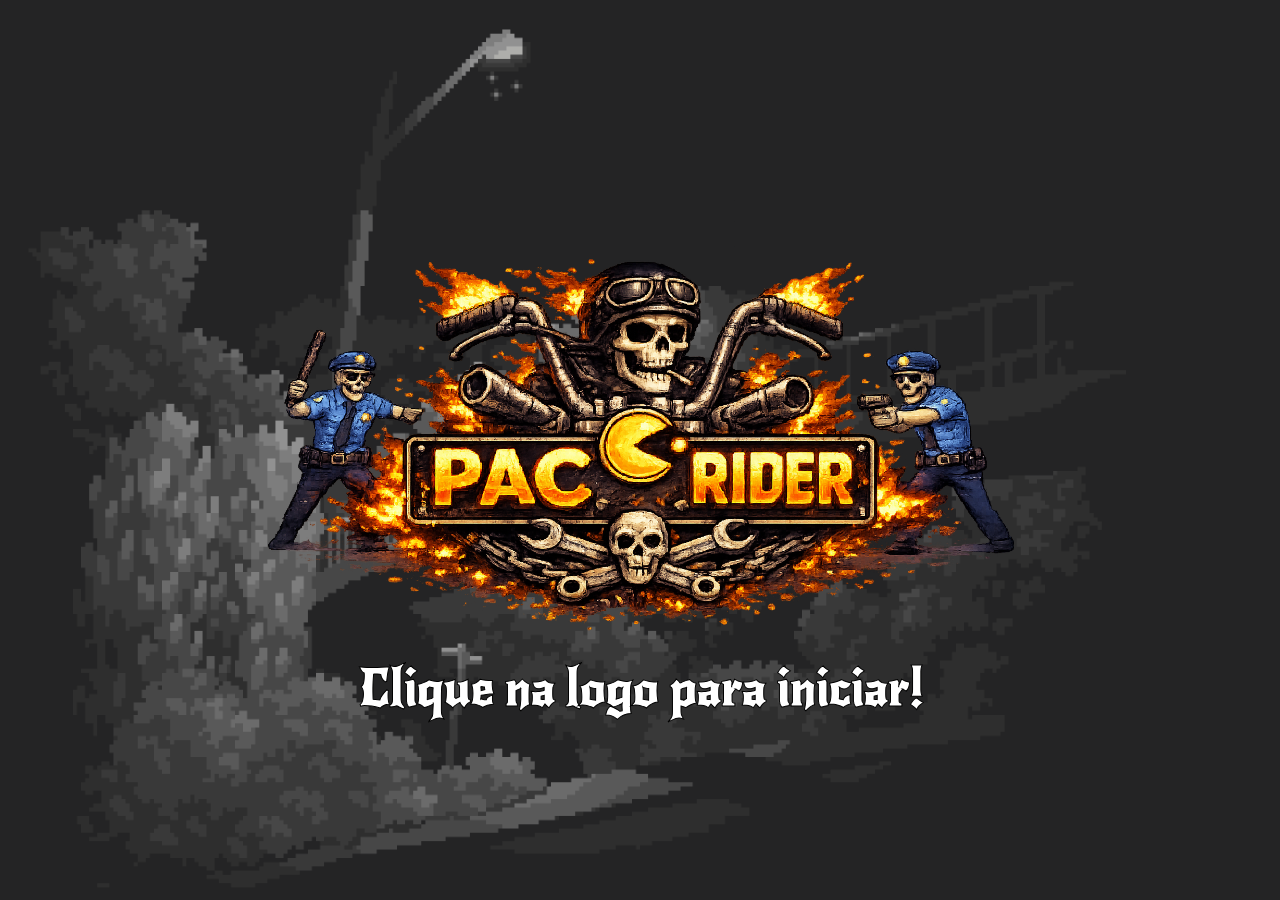
==== index.html @ 4519b50d "Feat: Primeira versão jogável Pac Rider." ====
<!DOCTYPE html>
<html lang="pt-br">
<head>
    <meta charset="UTF-8">
    <meta name="viewport" content="width=device-width, initial-scale=1.0">
    <link rel="stylesheet" href="css/estilo.css">
    <title>Início Pac Rider</title>
</head>
<body>
    <div id="homeScreen">
        <img class="wallpaperMenu" src="assets/video/baackground-game.gif" alt="Cidade escura">
        <button class="logoBtn">
            <img src="assets/img/logo-pac-rider.png" alt="logo pac rider">
        </button>
        <h2 class="textStart">Clique na logo para iniciar!</h2>
    </div>
    <div id="login">
        <div class="loginBox">
            <h2>Faça seu login</h2>
            <input type="text" id="usuario" placeholder="Nome de usuário">
            <input type="password" id="password" placeholder="Senha">
            <button class="btn btnLogin">Login</button>
            <button class="btn btnRegister">Cadastre-se</button>
            <button class="btn btnGuest">Jogar como convidado</button>
            <p id="message"></p>
        </div>
    </div>
    <div id="playGame">
        <div class="play">
            <img class="icon" src="assets/img/icon1-player.png" alt="ícone jogador">
            <p>teste-nome</p>
            <button><a href="game.html" target="_blank">Play</a></button>
        </div>
        <div class="rankingPlayers">
            <h2>Ranking Jogadores</h2>
            <div id="recordPlayer">
                <img src="assets/img/icon2-player.png" alt="icon jogador 2">
                <div class="info">    
                    <p class="nick">nick-name</p>
                    <p class="time">tempo:</p>
                </div>
            </div>
        </div>
    </div>
    <script src="js/pages/home.js"></script>
</body>
</html>
---- css/estilo.css ----
@import url('https://fonts.googleapis.com/css2?family=New+Rocker&display=swap');

* {
    margin: 0;
    padding: 0;
    box-sizing: border-box;
}

body {
    display: flex;
    justify-content: center;
    align-items: center;
    flex-direction: column;
    background-color: darkgrey;
    min-height: 100vh;
    font-family: "New Rocker", system-ui;
}


#homeScreen {
    width: 100%;
    height: 100vh;
    background-size: cover;
    background-position: center;
    display: flex;
    justify-content: center;
    align-items: center;
    position: relative;
}

.wallpaperMenu {
    position: absolute;
    width: 100%;
    height: 100%;
}

.logoBtn {
    position: absolute;
    background: none;
    border: none;
    cursor: pointer;
    width: auto;
    height: auto;
    transition: 0.5s;
}

.logoBtn:hover {
    transform: scale(1.05);
}

.moved {
    width: 200px;
    height: 200px;
    display: flex;
    top: 16px;
    left: 16px;
}

.textStart {
    position: absolute;
    bottom: 20%;
    font-size: 50px;
    color: white;
    -webkit-text-stroke: 1px black;
}

.logoBtn img {
    width: 800px;
    max-width: 1000px;
    height: auto;
}

button {
    font-family: "New Rocker", system-ui;
}

#login {
    position: absolute;
    width: 100%;
    height: 100vh;
    display: flex;
    justify-content: center;
    align-items: center;
    display: none;
}

.loginBox{
    background: #4f4f4f;
    background: linear-gradient(1deg,rgba(79, 79, 79, 1) 0%, rgba(189, 179, 179, 1) 100%);
    border-radius: 10px;
    padding: 40px;
    width: 400px;
    border-radius: 10px;
    text-align: center;
    box-shadow: 8px 10px rgba(0, 0, 0, 0.5);
}

.loginBox img {
    width: 200px;
}

.loginBox h2 {
    color: orange;
    font-size: 40px;
    margin-bottom: 24px;
    -webkit-text-stroke: 1px black;
}

.loginBox input {
    width: 100%;
    padding: 16px;
    margin: 8px 0;
    background: #111;
    border-radius: 8px;
    color: orange;
    font-size: 16px;
    border: none;
}

#message {
    color: orange;
    font-size: 24px;
    -webkit-text-stroke: 1px black;
}

.btn{
    width: 100%;
    padding: 16px;
    margin-top: 8px;
    background: black;
    color: #dadada;
    border: none;
    cursor: pointer;
    transition: 0.2s;
    border-radius: 8px;
}

.btn:hover {
    background: orange;
    color: #4f4f4f;
    transform: scale(1.05);
}

.icon {
    width: 50px;
}

#playGame {
    width: 800px;
    height: auto;
    position: absolute;
    display: flex;
    display: none;
}

.play {
    width: 400px;
    height: 400px;
    margin: 8px;
    border-radius: 10px;
    display: flex;
    flex-direction: column;
    align-items: center;
    justify-content: center;
    gap: 16px;
    background: linear-gradient(1deg,rgba(79, 79, 79, 1) 0%, rgba(189, 179, 179, 1) 100%);
    box-shadow: 8px 10px rgba(0, 0, 0, 0.5);
}

.play .icon {
    width: 100px;
    margin: 8px;

}

.play p {
    font-size: 48px;
}

.play button {
    background: orange;
    border: none;
    border-radius: 5px;
    width: 100px;
    height: 50px;
    cursor: pointer;
    box-shadow: 2px 2px rgba(0, 0, 0, 0.5);
}

.play button:hover {
    background: #4f4f4f;
    color: orange;
    box-shadow: 2px 2px rgb(247, 160, 0, 0.5);
}

.play button a {
    text-decoration: none;
    color: #4f4f4f;
}

.play button a:hover {
    color: orange;
}

.rankingPlayers {
    width: 400px;
    height: 400px;
    margin: 8px;
    border-radius: 10px;
    display: flex;
    flex-direction: column;
    padding: 8px;
    background: linear-gradient(1deg,rgba(79, 79, 79, 1) 0%, rgba(189, 179, 179, 1) 100%);
    box-shadow: 8px 10px rgba(0, 0, 0, 0.5);
}

.rankingPlayers h2 {
    font-size: 40px;
    align-self: center;
}

#recordPlayer {
    display: flex;
    align-items: center;
    gap: 8px;
    margin-top: 24px;
    border-radius: 10px;
    background: linear-gradient(93deg,rgba(255, 165, 1, 1) 0%, rgba(159, 150, 150, 1) 100%);
}

#recordPlayer img {
    width: 80px;
}

.info {
    display: flex;
    gap: 8px;
    font-size: 24px;
}

.nick {
    color: #4f4f4f;
}

#gameArea {
    display: flex;
    flex-direction: row;
    background: gray;
    background-image: url(../assets/img/Paisagem\ urbana\ dos\ anos\ 80.png);
    background-size: cover;
    background-position: center;   
    background-repeat: no-repeat;  
    height: 100vh;                 
    margin: 0;
}

#game {
    width: 1600px;
    height: 900px;
    background: red;
    background-image: url(../assets/img/street2.png);
    display: flex;
    flex-wrap: wrap;
    position: relative;
}

#sideBar {
    width: 100px;
    height: 900px;
    background-image: url(../assets/img/Pilha\ de\ ossos\ humanos\ detalhada.png);
}

#sideBar img {
    width: 100px;
    margin-top: 50px;
}

#sideBar p {
    text-align: center;
    font-size: 30px;
    color: white;
}
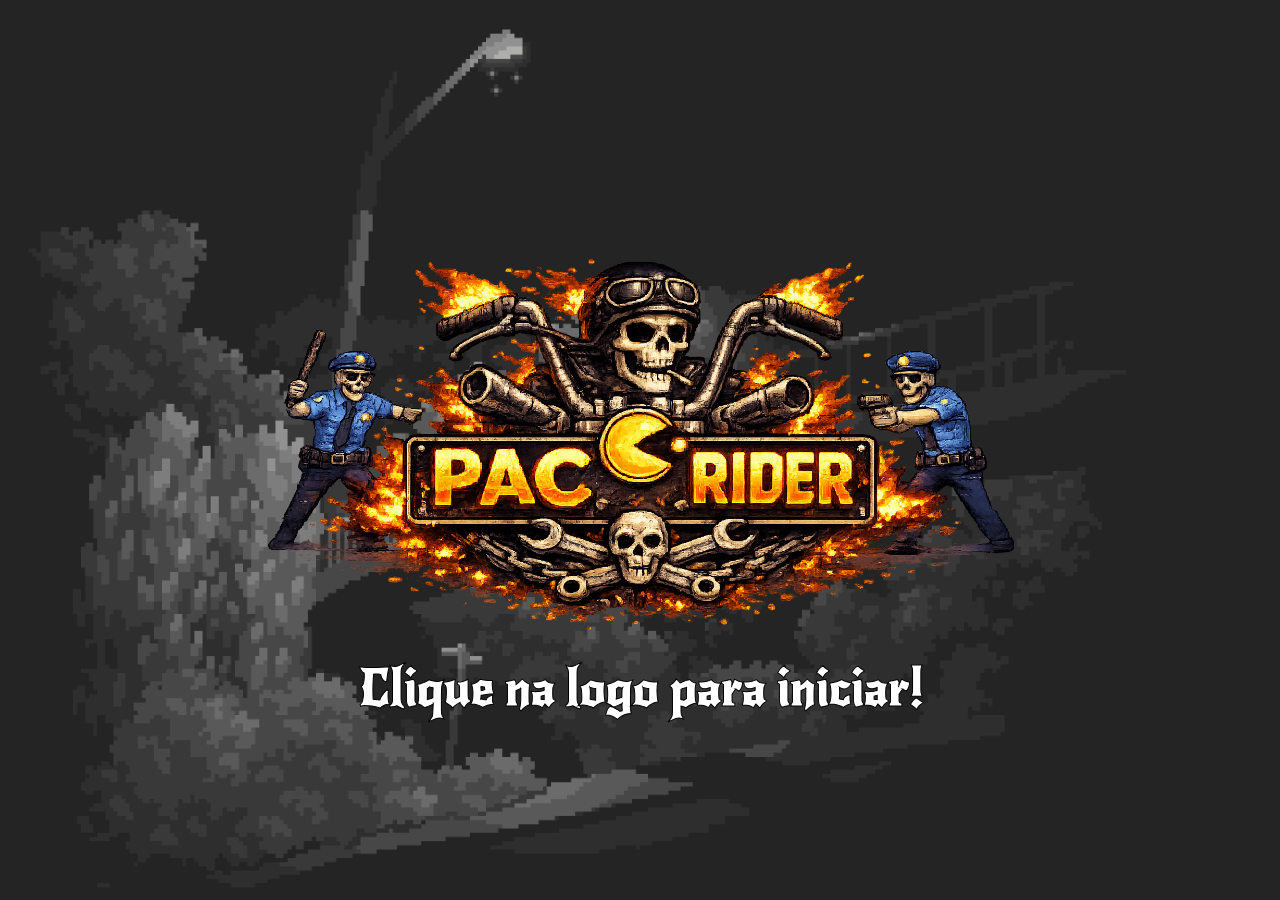
==== commit 8bd4d5b7: "Feat: Versão 1.0 game completo" ====
--- a/index.html
+++ b/index.html
@@ -14,34 +14,69 @@
         </button>
         <h2 class="textStart">Clique na logo para iniciar!</h2>
     </div>
+
     <div id="login">
         <div class="loginBox">
-            <h2>Faça seu login</h2>
-            <input type="text" id="usuario" placeholder="Nome de usuário">
-            <input type="password" id="password" placeholder="Senha">
-            <button class="btn btnLogin">Login</button>
-            <button class="btn btnRegister">Cadastre-se</button>
-            <button class="btn btnGuest">Jogar como convidado</button>
+            <div class="loginHeader">
+                <img src="assets/img/logo-pac-rider.png" alt="logo pac rider" class="loginLogo">
+                <p class="loginSubtitle">Entre e seja o mais rápido do MC <p>
+            </div>
+
+            <div class="tabRow">
+                <button class="tabBtn active" id="tabLoginBtn">Login</button>
+                <button class="tabBtn" id="tabRegisterBtn">Cadastre-se</button>
+            </div>
+
+            <div id="loginFields">
+                <div class="inputField">
+                    <span class="inputIcon"></span>
+                    <input type="text" id="usuarioLogin" placeholder="Nome de usuário">
+                </div>
+                <div class="inputField">
+                    <span class="inputIcon"></span>
+                    <input type="password" id="passwordLogin" placeholder="Senha">
+                </div>
+                <button class="btn btnLogin">Entrar</button>
+            </div>
+
+            <div id="registerFields" style="display: none;">
+                <div class="inputField">
+                    <span class="inputIcon"></span>
+                    <input type="text" id="usuarioRegister" placeholder="Escolha um nome de usuário">
+                </div>
+                <div class="inputField">
+                    <span class="inputIcon"></span>
+                    <input type="password" id="passwordRegister" placeholder="Crie uma senha">
+                </div>
+                <button class="btn btnRegister">Criar conta</button>
+            </div>
+
+            <div class="divider">
+                <hr><span>ou</span><hr>
+            </div>
+
+            <button class="btn btnGuest">&nbsp; Jogar como convidado</button>
+
             <p id="message"></p>
         </div>
     </div>
+
     <div id="playGame">
         <div class="play">
             <img class="icon" src="assets/img/icon1-player.png" alt="ícone jogador">
-            <p>teste-nome</p>
-            <button><a href="game.html" target="_blank">Play</a></button>
+            <p class="playerName" id="displayName">Jogador</p>
+            <p class="playSubtitle">Pronto para andar?</p>
+            <a class="btnPlay" href="game.html">Play</a>
         </div>
+
         <div class="rankingPlayers">
-            <h2>Ranking Jogadores</h2>
-            <div id="recordPlayer">
-                <img src="assets/img/icon2-player.png" alt="icon jogador 2">
-                <div class="info">    
-                    <p class="nick">nick-name</p>
-                    <p class="time">tempo:</p>
-                </div>
+            <h2>Ranking</h2>
+            <div id="rankingList">
+                <p class="rankingEmpty">Nenhuma run registrada ainda.</p>
             </div>
         </div>
     </div>
+
     <script src="js/pages/home.js"></script>
 </body>
 </html>
--- a/css/estilo.css
+++ b/css/estilo.css
@@ -78,67 +78,193 @@
     position: absolute;
     width: 100%;
     height: 100vh;
-    display: flex;
+    display: none;
     justify-content: center;
     align-items: center;
-    display: none;
-}
-
-.loginBox{
-    background: #4f4f4f;
-    background: linear-gradient(1deg,rgba(79, 79, 79, 1) 0%, rgba(189, 179, 179, 1) 100%);
+    background: rgba(0, 0, 0, 0.55);
+    backdrop-filter: blur(4px);
+    animation: fadeIn 0.4s ease;
+}
+
+@keyframes fadeIn {
+    from { opacity: 0; transform: translateY(12px); }
+    to   { opacity: 1; transform: translateY(0); }
+}
+
+.loginBox {
+    background: linear-gradient(160deg, #2a2a2a 0%, #1a1a1a 100%);
+    border-radius: 16px;
+    padding: 40px 36px;
+    width: 400px;
+    box-shadow: 0 8px 48px rgba(0, 0, 0, 0.6);
+    animation: slideUp 0.4s cubic-bezier(0.16, 1, 0.3, 1);
+}
+
+@keyframes slideUp {
+    from { opacity: 0; transform: translateY(24px); }
+    to   { opacity: 1; transform: translateY(0); }
+}
+
+.loginHeader {
+    text-align: center;
+    margin-bottom: 28px;
+}
+
+.loginLogo {
+    width: 160px;
+    height: auto;
+    margin-bottom: 8px;
+    filter: drop-shadow(0 0 12px rgba(255,165,0,0.3));
+}
+
+.loginSubtitle {
+    color: rgba(255, 255, 255, 0.35);
+    font-size: 14px;
+    letter-spacing: 0.5px;
+}
+
+.tabRow {
+    display: flex;
+    gap: 6px;
+    margin-bottom: 24px;
+    background: rgba(0, 0, 0, 0.4);
+    padding: 4px;
     border-radius: 10px;
-    padding: 40px;
-    width: 400px;
-    border-radius: 10px;
-    text-align: center;
-    box-shadow: 8px 10px rgba(0, 0, 0, 0.5);
-}
-
-.loginBox img {
-    width: 200px;
-}
-
-.loginBox h2 {
-    color: orange;
-    font-size: 40px;
-    margin-bottom: 24px;
-    -webkit-text-stroke: 1px black;
-}
-
-.loginBox input {
-    width: 100%;
-    padding: 16px;
-    margin: 8px 0;
-    background: #111;
+    border: 0.5px solid rgba(255,255,255,0.06);
+}
+
+.tabBtn {
+    flex: 1;
+    padding: 10px;
+    border: none;
+    background: transparent;
+    color: rgba(255, 255, 255, 0.4);
+    font-family: "New Rocker", system-ui;
+    font-size: 16px;
     border-radius: 8px;
-    color: orange;
+    cursor: pointer;
+    transition: all 0.25s;
+}
+
+.tabBtn.active {
+    background: orange;
+    color: #1a1a1a;
+    box-shadow: 0 2px 12px rgba(255,165,0,0.3);
+}
+
+.tabBtn:not(.active):hover {
+    color: rgba(255, 255, 255, 0.7);
+    background: rgba(255,165,0,0.08);
+}
+
+.inputField {
+    position: relative;
+    margin-bottom: 12px;
+}
+
+.inputIcon {
+    position: absolute;
+    left: 12px;
+    top: 50%;
+    transform: translateY(-50%);
+    font-size: 15px;
+    opacity: 0.5;
+    pointer-events: none;
+}
+
+.inputField input {
+    width: 100%;
+    padding: 13px 13px 13px 40px;
+    background: rgba(0, 0, 0, 0.4);
+    border: 0.5px solid rgba(255, 255, 255, 0.1);
+    border-radius: 8px;
+    color: orange;
+    font-family: "New Rocker", system-ui;
     font-size: 16px;
+    outline: none;
+    transition: border-color 0.2s, box-shadow 0.2s;
+}
+
+.inputField input:focus {
+    border-color: rgba(255, 255, 255, 0.25);
+    box-shadow: 0 0 0 3px rgba(255,255,255,0.04);
+}
+
+.inputField input::placeholder {
+    color: rgba(255, 255, 255, 0.2);
+}
+
+.divider {
+    display: flex;
+    align-items: center;
+    gap: 10px;
+    margin: 18px 0;
+}
+
+.divider hr {
+    flex: 1;
     border: none;
+    border-top: 0.5px solid rgba(255, 255, 255, 0.1);
+}
+
+.divider span {
+    color: rgba(255, 255, 255, 0.25);
+    font-size: 13px;
+}
+
+.btn {
+    width: 100%;
+    padding: 14px;
+    margin-top: 6px;
+    border: none;
+    border-radius: 8px;
+    font-family: "New Rocker", system-ui;
+    font-size: 18px;
+    cursor: pointer;
+    transition: all 0.2s;
+}
+
+.btnLogin,
+.btnRegister {
+    background: orange;
+    color: #1a1a1a;
+    box-shadow: 0 4px 16px rgba(255,165,0,0.25);
+}
+
+.btnLogin:hover,
+.btnRegister:hover {
+    background: #e69500;
+    transform: translateY(-1px);
+    box-shadow: 0 6px 20px rgba(255,165,0,0.35);
+}
+
+.btnLogin:active,
+.btnRegister:active {
+    transform: scale(0.98);
+}
+
+.btnGuest {
+    background: transparent;
+    color: rgba(255, 255, 255, 0.45);
+    border: 0.5px solid rgba(255, 255, 255, 0.12);
+    font-size: 16px;
+    margin-top: 0;
+}
+
+.btnGuest:hover {
+    border-color: rgba(255, 165, 0, 0.4);
+    color: rgba(255, 255, 255, 0.8);
+    background: rgba(255,165,0,0.06);
 }
 
 #message {
     color: orange;
-    font-size: 24px;
-    -webkit-text-stroke: 1px black;
-}
-
-.btn{
-    width: 100%;
-    padding: 16px;
-    margin-top: 8px;
-    background: black;
-    color: #dadada;
-    border: none;
-    cursor: pointer;
-    transition: 0.2s;
-    border-radius: 8px;
-}
-
-.btn:hover {
-    background: orange;
-    color: #4f4f4f;
-    transform: scale(1.05);
+    font-size: 18px;
+    text-align: center;
+    margin-top: 14px;
+    min-height: 22px;
+    -webkit-text-stroke: 0.5px rgba(0,0,0,0.4);
+    animation: fadeIn 0.3s ease;
 }
 
 .icon {
@@ -146,90 +272,149 @@
 }
 
 #playGame {
-    width: 800px;
-    height: auto;
-    position: absolute;
-    display: flex;
+    position: absolute;
+    width: 100%;
+    height: 100vh;
     display: none;
+    justify-content: center;
+    align-items: center;
+    gap: 20px;
+    background: rgba(0, 0, 0, 0.55);
+    backdrop-filter: blur(4px);
+    animation: fadeIn 0.4s ease;
 }
 
 .play {
-    width: 400px;
-    height: 400px;
-    margin: 8px;
+    background: linear-gradient(160deg, #2a2a2a 0%, #1a1a1a 100%);
+    border-radius: 16px;
+    padding: 40px 36px;
+    width: 340px;
+    display: flex;
+    flex-direction: column;
+    align-items: center;
+    gap: 16px;
+    box-shadow: 0 8px 48px rgba(0, 0, 0, 0.6);
+    animation: slideUp 0.4s cubic-bezier(0.16, 1, 0.3, 1);
+}
+
+.play .icon {
+    width: 90px;
+    height: 90px;
+    border-radius: 50%;
+    object-fit: cover;
+    border: 2px solid rgba(255,255,255,0.1);
+    padding: 6px;
+    background: rgba(255,255,255,0.04);
+}
+
+.play .playerName {
+    color: orange;
+    font-size: 28px;
+    -webkit-text-stroke: 0.5px rgba(0,0,0,0.4);
+}
+
+.play .playSubtitle {
+    color: rgba(255,255,255,0.3);
+    font-size: 13px;
+    letter-spacing: 0.5px;
+}
+
+.btnPlay {
+    width: 100%;
+    padding: 14px;
+    margin-top: 8px;
+    background: orange;
+    color: #1a1a1a;
+    border: none;
+    border-radius: 8px;
+    font-family: "New Rocker", system-ui;
+    font-size: 22px;
+    cursor: pointer;
+    box-shadow: 0 4px 16px rgba(255,165,0,0.3);
+    transition: all 0.2s;
+    text-decoration: none;
+    display: block;
+    text-align: center;
+}
+
+.btnPlay:hover {
+    background: #e69500;
+    transform: translateY(-1px);
+    box-shadow: 0 6px 20px rgba(255,165,0,0.4);
+}
+
+.btnPlay:active {
+    transform: scale(0.98);
+}
+
+.rankingPlayers {
+    background: linear-gradient(160deg, #2a2a2a 0%, #1a1a1a 100%);
+    border-radius: 16px;
+    padding: 32px 28px;
+    width: 340px;
+    display: flex;
+    flex-direction: column;
+    gap: 14px;
+    box-shadow: 0 8px 48px rgba(0, 0, 0, 0.6);
+    animation: slideUp 0.4s cubic-bezier(0.16, 1, 0.3, 1);
+}
+
+.rankingPlayers h2 {
+    color: orange;
+    font-size: 26px;
+    text-align: center;
+    -webkit-text-stroke: 0.5px rgba(0,0,0,0.4);
+    margin-bottom: 4px;
+}
+
+.rankingEmpty {
+    color: rgba(255,255,255,0.25);
+    font-size: 14px;
+    text-align: center;
+    padding: 20px 0;
+}
+
+.rankingRow {
+    display: flex;
+    align-items: center;
+    gap: 12px;
+    background: rgba(0,0,0,0.3);
+    border: 0.5px solid rgba(255,255,255,0.07);
     border-radius: 10px;
-    display: flex;
-    flex-direction: column;
-    align-items: center;
-    justify-content: center;
-    gap: 16px;
-    background: linear-gradient(1deg,rgba(79, 79, 79, 1) 0%, rgba(189, 179, 179, 1) 100%);
-    box-shadow: 8px 10px rgba(0, 0, 0, 0.5);
-}
-
-.play .icon {
-    width: 100px;
-    margin: 8px;
-
-}
-
-.play p {
-    font-size: 48px;
-}
-
-.play button {
-    background: orange;
-    border: none;
-    border-radius: 5px;
-    width: 100px;
-    height: 50px;
-    cursor: pointer;
-    box-shadow: 2px 2px rgba(0, 0, 0, 0.5);
-}
-
-.play button:hover {
-    background: #4f4f4f;
-    color: orange;
-    box-shadow: 2px 2px rgb(247, 160, 0, 0.5);
-}
-
-.play button a {
-    text-decoration: none;
-    color: #4f4f4f;
-}
-
-.play button a:hover {
-    color: orange;
-}
-
-.rankingPlayers {
-    width: 400px;
-    height: 400px;
-    margin: 8px;
-    border-radius: 10px;
-    display: flex;
-    flex-direction: column;
-    padding: 8px;
-    background: linear-gradient(1deg,rgba(79, 79, 79, 1) 0%, rgba(189, 179, 179, 1) 100%);
-    box-shadow: 8px 10px rgba(0, 0, 0, 0.5);
-}
-
-.rankingPlayers h2 {
-    font-size: 40px;
-    align-self: center;
-}
-
-#recordPlayer {
-    display: flex;
-    align-items: center;
-    gap: 8px;
-    margin-top: 24px;
-    border-radius: 10px;
-    background: linear-gradient(93deg,rgba(255, 165, 1, 1) 0%, rgba(159, 150, 150, 1) 100%);
-}
-
-#recordPlayer img {
-    width: 80px;
+    padding: 10px 14px;
+    transition: background 0.2s;
+}
+
+.rankingRow:hover {
+    background: rgba(255,255,255,0.04);
+}
+
+.rankingRow.first {
+    border-color: rgba(255,255,255,0.12);
+    background: rgba(255,165,0,0.06);
+}
+
+.rankingMedalImg {
+    width: 32px;
+    height: 32px;
+    object-fit: contain;
+    min-width: 32px;
+}
+
+.rankingRow.first .rankingPos {
+    color: orange;
+}
+
+.rankingNick {
+    flex: 1;
+    color: rgba(255,255,255,0.8);
+    font-size: 18px;
+}
+
+.rankingTime {
+    color: orange;
+    font-size: 16px;
+    -webkit-text-stroke: 0.3px rgba(0,0,0,0.3);
 }
 
 .info {
@@ -258,7 +443,7 @@
     width: 1600px;
     height: 900px;
     background: red;
-    background-image: url(../assets/img/street2.png);
+    background-image: url(../assets/img/ground.png);
     display: flex;
     flex-wrap: wrap;
     position: relative;
@@ -279,4 +464,106 @@
     text-align: center;
     font-size: 30px;
     color: white;
+}
+
+.victory,
+#defeatScreen {
+    display: none;
+    position: absolute;
+    top: 0;
+    left: 0;
+    width: 100%;
+    height: 100%;
+    background: rgba(0, 0, 0, 0.82);
+    backdrop-filter: blur(3px);
+    z-index: 1000;
+    justify-content: center;
+    align-items: center;
+    animation: fadeIn 0.4s ease;
+}
+
+.victoryBox,
+.defeatBox {
+    background: linear-gradient(160deg, #2a2a2a 0%, #1a1a1a 100%);
+    border-radius: 16px;
+    padding: 48px 44px;
+    width: 400px;
+    display: flex;
+    flex-direction: column;
+    align-items: center;
+    gap: 12px;
+    box-shadow: 0 8px 48px rgba(0, 0, 0, 0.7);
+    animation: slideUp 0.4s cubic-bezier(0.16, 1, 0.3, 1);
+    text-align: center;
+}
+
+.victoryBox h2 {
+    color: orange;
+    font-size: 38px;
+    -webkit-text-stroke: 0.5px rgba(0,0,0,0.5);
+    margin-bottom: 4px;
+}
+
+.defeatBox h2 {
+    color: #e03030;
+    font-size: 38px;
+    -webkit-text-stroke: 0.5px rgba(0,0,0,0.5);
+    margin-bottom: 4px;
+}
+
+.victoryBox p,
+.defeatBox p {
+    color: rgba(255,255,255,0.55);
+    font-size: 16px;
+    line-height: 1.5;
+}
+
+.victoryBox .timeDisplay,
+.defeatBox .timeDisplay {
+    background: rgba(0,0,0,0.35);
+    border-radius: 10px;
+    padding: 12px 24px;
+    margin: 8px 0;
+    font-size: 28px;
+    color: orange;
+    -webkit-text-stroke: 0.3px rgba(0,0,0,0.3);
+    width: 100%;
+}
+
+.victoryBox .btn,
+.defeatBox .btn {
+    width: 100%;
+    padding: 13px;
+    margin-top: 6px;
+    border: none;
+    border-radius: 8px;
+    font-family: "New Rocker", system-ui;
+    font-size: 18px;
+    cursor: pointer;
+    transition: all 0.2s;
+}
+
+.victoryBox .btnPrimary,
+.defeatBox .btnPrimary {
+    background: orange;
+    color: #1a1a1a;
+    box-shadow: 0 4px 16px rgba(255,165,0,0.25);
+}
+
+.victoryBox .btnPrimary:hover,
+.defeatBox .btnPrimary:hover {
+    background: #e69500;
+    transform: translateY(-1px);
+}
+
+.victoryBox .btnSecondary,
+.defeatBox .btnSecondary {
+    background: rgba(255,255,255,0.06);
+    color: rgba(255,255,255,0.5);
+}
+
+.victoryBox .btnSecondary:hover,
+.defeatBox .btnSecondary:hover {
+    background: rgba(255,255,255,0.1);
+    color: rgba(255,255,255,0.8);
 }
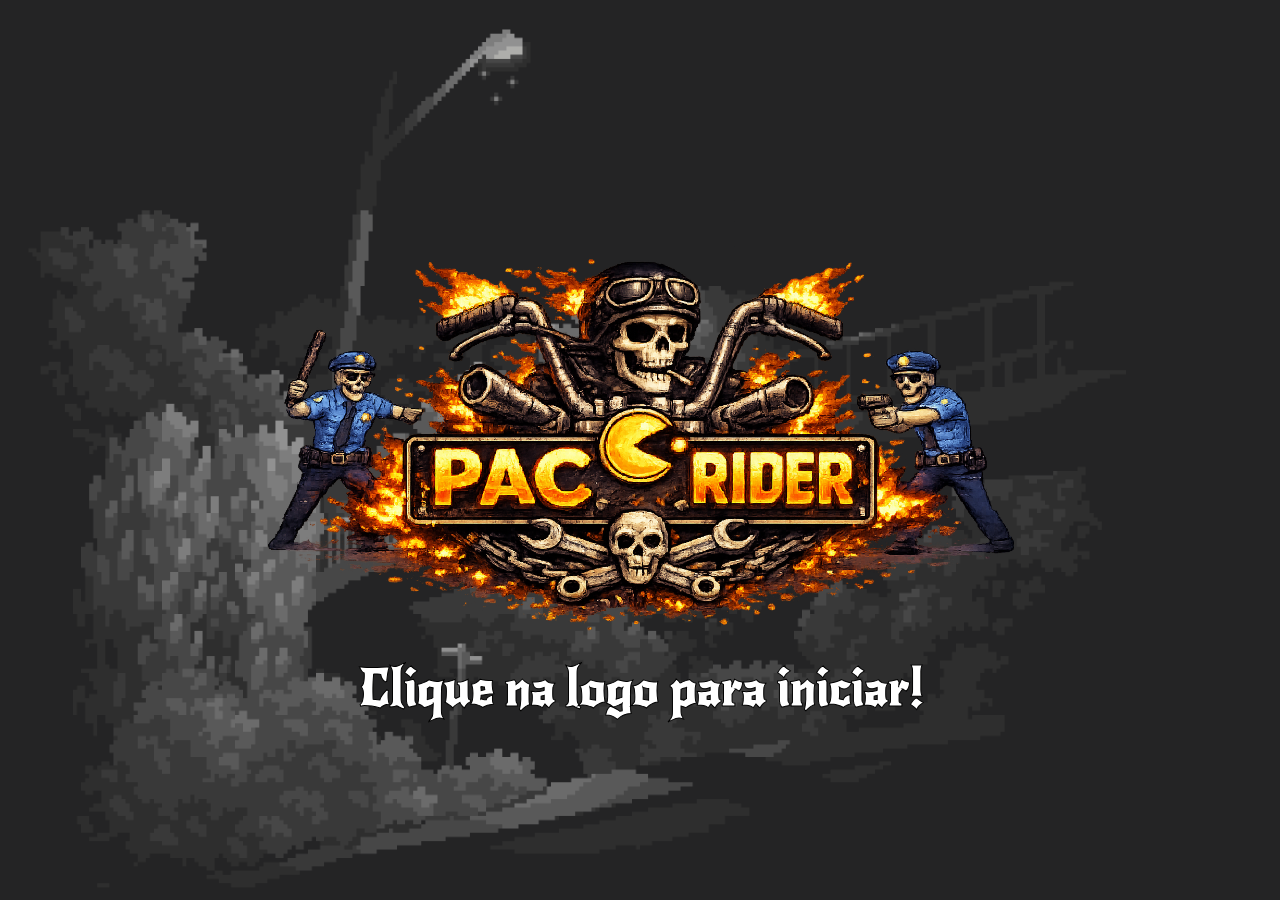
==== commit 09918ea3: "Update index.html" ====
--- a/index.html
+++ b/index.html
@@ -65,7 +65,7 @@
         <div class="play">
             <img class="icon" src="assets/img/icon1-player.png" alt="ícone jogador">
             <p class="playerName" id="displayName">Jogador</p>
-            <p class="playSubtitle">Pronto para andar?</p>
+            <p class="playSubtitle">Pronto para recuperar as peças do MC?</p>
             <a class="btnPlay" href="game.html">Play</a>
         </div>
 
@@ -79,4 +79,4 @@
 
     <script src="js/pages/home.js"></script>
 </body>
-</html>+</html>
